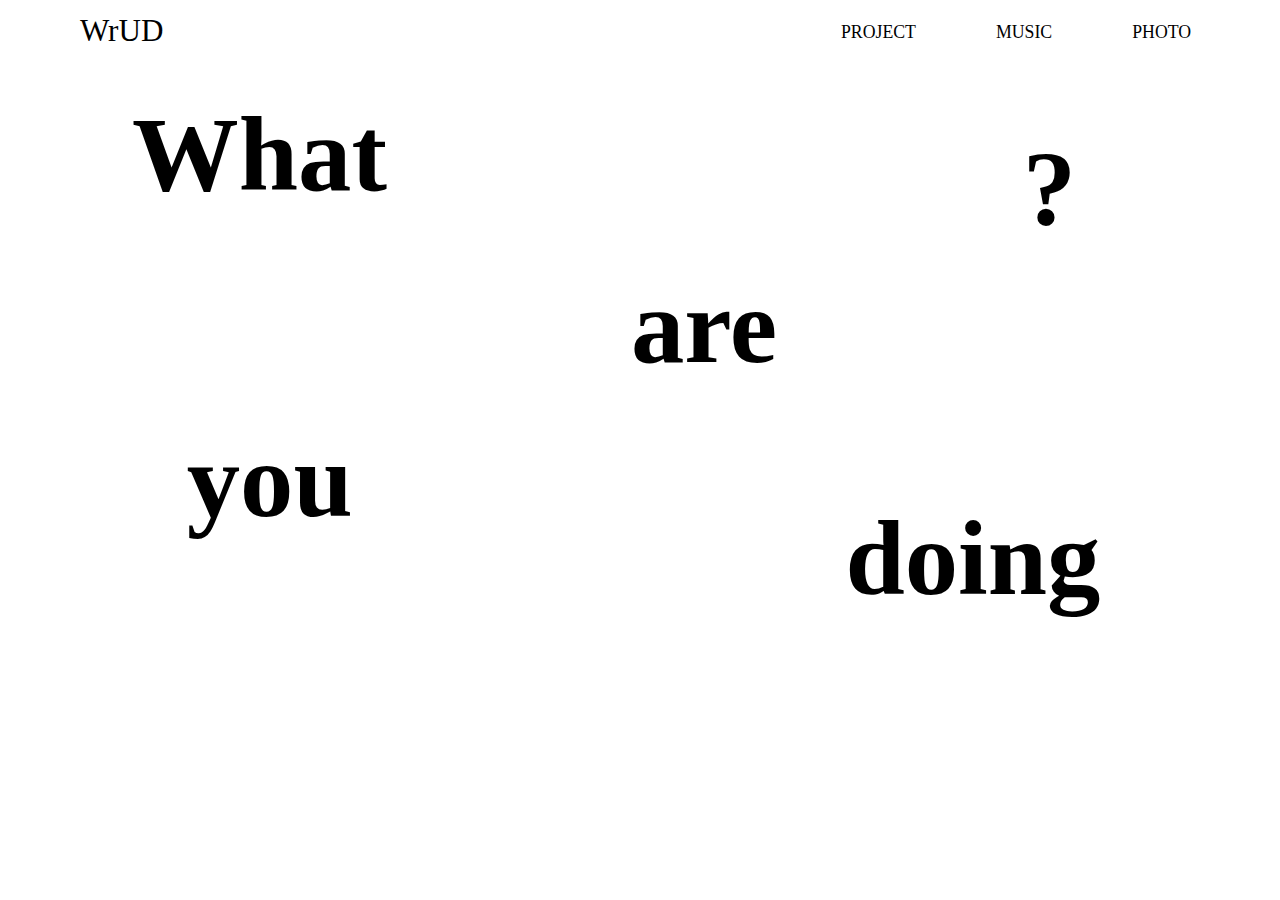
==== index.html @ 208aece9 "mainpage word 작성" ====
<!DOCTYPE html>
<html lang="kr">
<head>
  <meta charset="UTF-8">
  <meta http-equiv="X-UA-Compatible" content="IE=edge">
  <meta name="viewport" content="width=device-width, initial-scale=1.0">
  <link href="./css/index.css" rel="stylesheet">
  <title>WrUD</title>
</head>
<body>
  <header>
    <a href="index.html" class="header-logo">WrUD</a>
    <div class="header-all-list">
      <a href="project.html" class="header-list">PROJECT</a>
      <a href="music.html" class="header-list">MUSIC</a>
      <a href="photo.html" class="header-list">PHOTO</a>
    </div>
  </header>
  <div class="all-main-page-words">
    <div class="main-page-words-1">What</div>
    <div class="main-page-words-2">are</div>
    <div class="main-page-words-3">you</div>
    <div class="main-page-words-4">doing</div>
    <div class="main-page-words-5">?</div>
  </div>

</html>
---- css/index.css ----
@font-face {
  font-family: 'SpoqaHanSansNeo-Regular';
  src: url('https://cdn.jsdelivr.net/gh/projectnoonnu/noonfonts_2108@1.1/SpoqaHanSansNeo-Regular.woff') format('woff');
  font-weight: normal;
  font-style: normal;
}

* {
  margin: 0;
  padding: 0;
}

a {
  text-decoration:none
}
/* header 시작 */
header {
  font-family: 'SpoqaHanSansNeo-light';
  display: flex;
  height: 5.9028vw;
  background-color: white;
  justify-content: space-between;
}

.header-all-list {
  display: flex;
  margin-right: 6.9444vw;
}

.header-logo {
  font-size: 2.4306vw;
  color: black;
  padding: 1.0417vw 0;
  margin-left: 6.25vw;
  padding-bottom: 2.0833vw;
}

.header-list {
  font-size: 1.3889vw;
  color: black;
  padding: 1.7014vw 0;
  margin-left: 6.25vw;
}

a.header-list:link { 
  text-decoration:none 
}

a.header-list:visited { 
  text-decoration:none 
}

a.header-list:hover { 
  text-decoration:underline 
}

a.header-list:active { 
  text-decoration:none 
}
/* header 끝 */

/* 메인페이지 what are you doing? 단어 분할 화면 시작 */
.all-main-page-words {
  font-family: 'graphik';
  font-style: normal;
  font-weight: bold;
  font-size: 8.3333vw;
  height: 41.6667vw;
  width: 83.333vw;
  margin: 1.3889vw 6.9444vw;
  position: relative;
  text-align: center;
}

.main-page-words-1{
  width: 21.5278vw;
  height: 9.1667vw;
  position: absolute;
  left: 2.5694vw;
}

.main-page-words-2{
  width: 13.3333vw;
  height: 9.1667vw;
  position: absolute;
  left: 41.3889vw;
  top: 13.4028vw;
}

.main-page-words-3{
  width: 15.0694vw;
  height: 9.1667vw;
  position: absolute;
  left: 6.5972vw;
  bottom: 7.0833vw;
}

.main-page-words-4{
  width: 23.5417vw;
  height: 9.1667vw;
  position: absolute;
  right: 2.5vw;
  bottom: 0.9722vw;
}

.main-page-words-5{
  width: 4.6528vw;
  height: 9.1667vw;
  position: absolute;
  top: 2.7083vw;
  right: 5.9722vw;
}
/* 메인페이지 what are you doing? 단어 분할 화면 끝 */
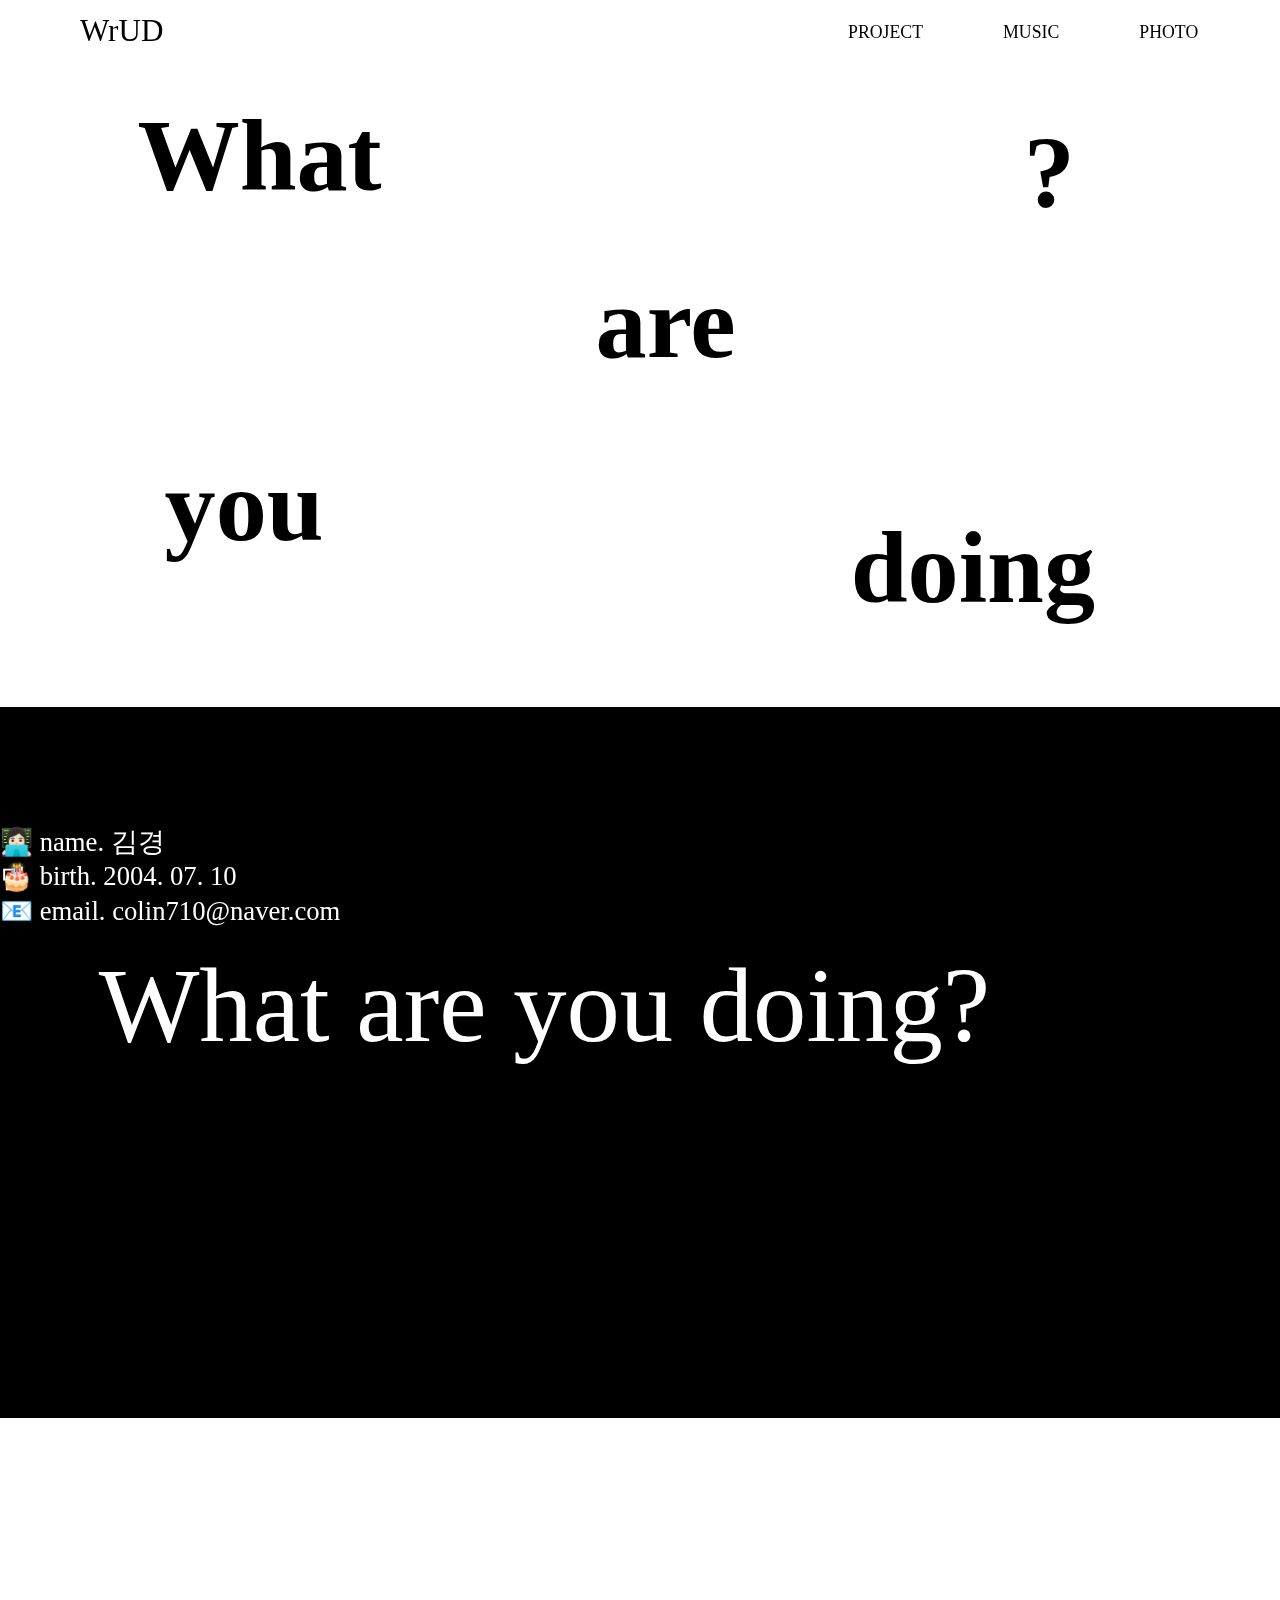
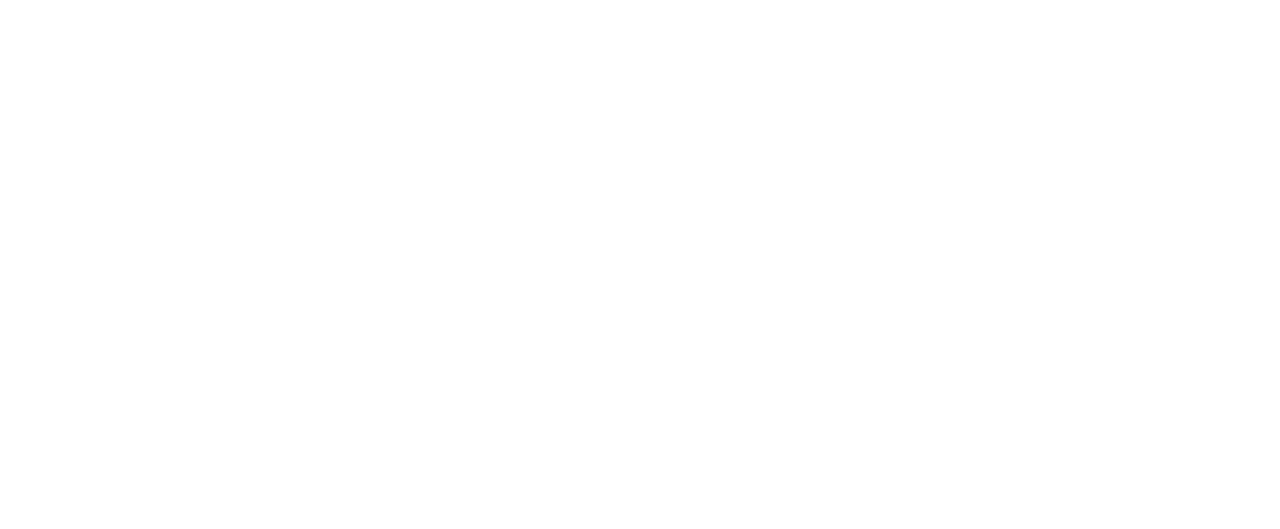
==== commit eaf9d7c2: "main page vw 수정 및 header 1차 수정" ====
--- a/index.html
+++ b/index.html
@@ -24,4 +24,15 @@
     <div class="main-page-words-5">?</div>
   </div>
 
+  <div class="content-1">
+    <div class="content-1-sentence">What are you doing?</div>
+    <div class="sentence-hover">
+      <div class="sentence-hover-1">👩🏻‍💻 name. 김경민</div>
+      <div class="sentence-hover-2">🎂 birth. 2004. 07. 10</div>
+      <div class="sentence-hover-3">📧 email. colin710@naver.com</div>
+    </div>
+  </div>
+
+
+  <div class="content-2"></div>
 </html>--- a/css/index.css
+++ b/css/index.css
@@ -13,18 +13,14 @@
 a {
   text-decoration:none
 }
+
 /* header 시작 */
 header {
-  font-family: 'SpoqaHanSansNeo-light';
+  font-family:'SpoqaHanSansNeo-light';
   display: flex;
-  height: 5.9028vw;
+  height: 6.2083vw;
   background-color: white;
   justify-content: space-between;
-}
-
-.header-all-list {
-  display: flex;
-  margin-right: 6.9444vw;
 }
 
 .header-logo {
@@ -33,6 +29,13 @@
   padding: 1.0417vw 0;
   margin-left: 6.25vw;
   padding-bottom: 2.0833vw;
+  position: fixed;
+}
+
+.header-all-list {
+  display: flex;
+  margin-left: 60vw;
+  position: fixed;
 }
 
 .header-list {
@@ -64,12 +67,12 @@
   font-family: 'graphik';
   font-style: normal;
   font-weight: bold;
-  font-size: 8.3333vw;
-  height: 41.6667vw;
+  font-size: 7.9861vw;
   width: 83.333vw;
-  margin: 1.3889vw 6.9444vw;
+  margin: 0 6.9444vw;
   position: relative;
   text-align: center;
+  height: 49vw;
 }
 
 .main-page-words-1{
@@ -77,22 +80,23 @@
   height: 9.1667vw;
   position: absolute;
   left: 2.5694vw;
+  top: 1.3889vw;
 }
 
 .main-page-words-2{
   width: 13.3333vw;
   height: 9.1667vw;
   position: absolute;
-  left: 41.3889vw;
-  top: 13.4028vw;
+  left: 38.3889vw;
+  top: 14.4028vw;
 }
 
 .main-page-words-3{
   width: 15.0694vw;
   height: 9.1667vw;
   position: absolute;
-  left: 6.5972vw;
-  bottom: 7.0833vw;
+  left: 4.5972vw;
+  bottom: 11.0833vw;
 }
 
 .main-page-words-4{
@@ -100,7 +104,7 @@
   height: 9.1667vw;
   position: absolute;
   right: 2.5vw;
-  bottom: 0.9722vw;
+  bottom: 6.25vw;
 }
 
 .main-page-words-5{
@@ -110,4 +114,60 @@
   top: 2.7083vw;
   right: 5.9722vw;
 }
-/* 메인페이지 what are you doing? 단어 분할 화면 끝 */+/* 메인페이지 what are you doing? 단어 분할 화면 끝 */
+
+.content-1 {
+  background-color: black;
+  height: 55.5556vw;
+}
+
+.content-1-sentence{
+  color: white;
+  font-family: 'graphik-bold';
+  font-size: 8.3333vw;
+  width: 84.6528vw;
+  height: 9.1667vw;
+  left: 7.7083vw;
+  top: 18.5417vw;
+  position: relative;
+}
+
+/* .content-1-sentence{
+  color: black;
+  -webkit-text-stroke: 1px white;
+  font-family: 'graphik-bold';
+  font-size: 8.3333vw;
+  width: 84.6528vw;
+  height: 9.1667vw;
+  left: 7.7083vw;
+  top: 18.5417vw;
+  position: relative;
+} */
+.sentence-hover{
+  color: white;
+  font-family:'SpoqaHanSansNeo-normal';
+  font-size: 2.0833vw;
+  position: absolute;
+}
+.sentence-hover-1{
+  width: 14.7222vw;
+  height: 2.7778vw;
+  left: 42.6389vw;
+  top: 31.5278vw;
+}
+.sentence-hover-2{
+  width: 19.9306vw;
+  height: 2.7778vw;
+  left: 40.0694vw;
+  top: 36.3194vw;
+}
+.sentence-hover-3{
+  width: 28.4028vw;
+  height: 2.7778vw;
+  left: 35.8333vw;
+  top: 41.1111vw;
+}
+.content-2 {
+  background-color:white;
+  height: 55.5556vw;
+}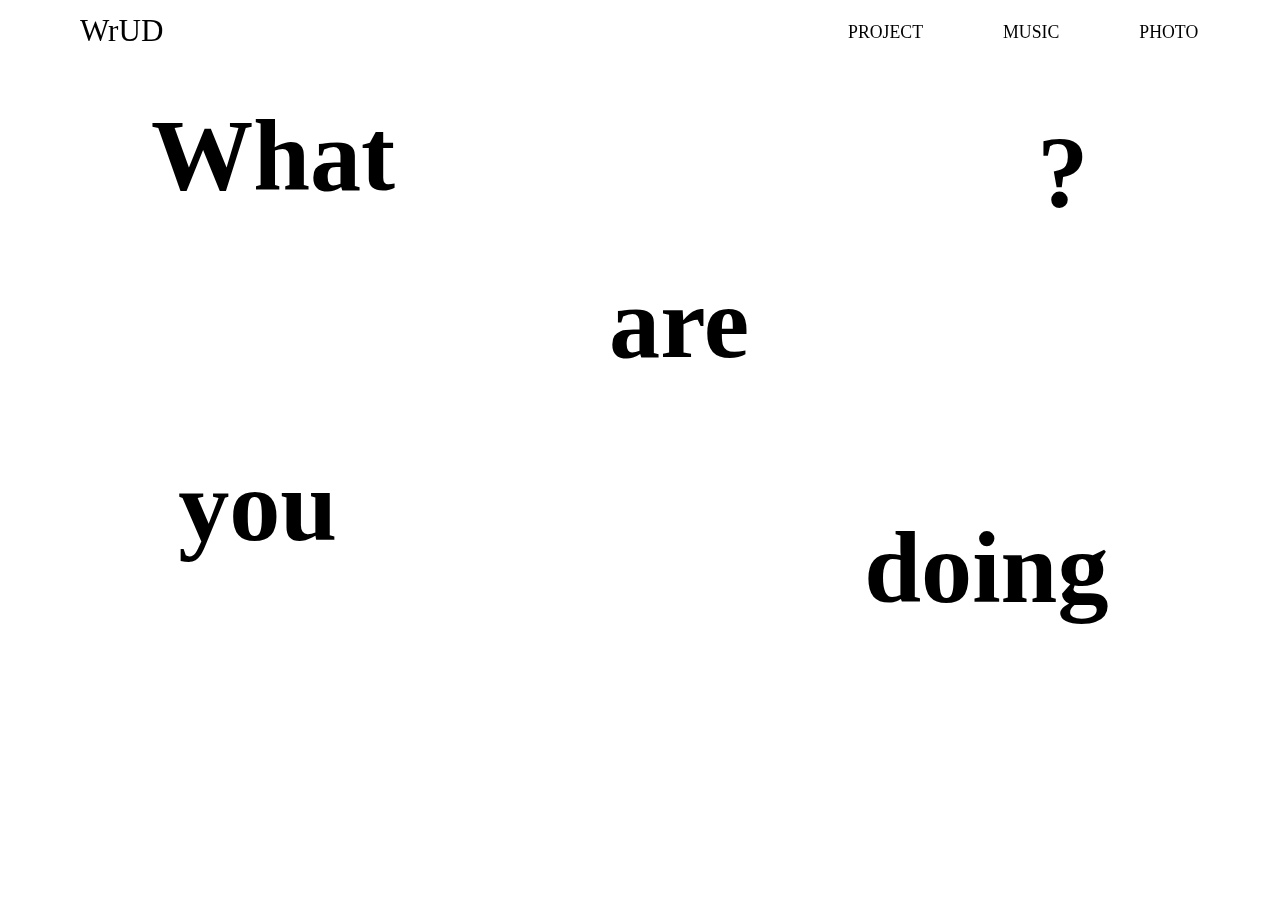
==== commit 31a241c2: "main page header 페이지 scroll 시, 색상 변경" ====
--- a/index.html
+++ b/index.html
@@ -1,5 +1,6 @@
 <!DOCTYPE html>
 <html lang="kr">
+
 <head>
   <meta charset="UTF-8">
   <meta http-equiv="X-UA-Compatible" content="IE=edge">
@@ -7,32 +8,50 @@
   <link href="./css/index.css" rel="stylesheet">
   <title>WrUD</title>
 </head>
+
 <body>
-  <header>
-    <a href="index.html" class="header-logo">WrUD</a>
-    <div class="header-all-list">
-      <a href="project.html" class="header-list">PROJECT</a>
-      <a href="music.html" class="header-list">MUSIC</a>
-      <a href="photo.html" class="header-list">PHOTO</a>
-    </div>
-  </header>
-  <div class="all-main-page-words">
-    <div class="main-page-words-1">What</div>
-    <div class="main-page-words-2">are</div>
-    <div class="main-page-words-3">you</div>
-    <div class="main-page-words-4">doing</div>
-    <div class="main-page-words-5">?</div>
-  </div>
-
-  <div class="content-1">
-    <div class="content-1-sentence">What are you doing?</div>
-    <div class="sentence-hover">
-      <div class="sentence-hover-1">👩🏻‍💻 name. 김경민</div>
-      <div class="sentence-hover-2">🎂 birth. 2004. 07. 10</div>
-      <div class="sentence-hover-3">📧 email. colin710@naver.com</div>
-    </div>
-  </div>
 
 
-  <div class="content-2"></div>
+  <!-- 첫 화면 시작 -->
+  <div class="container">
+    <div class="content content-0">
+      <!-- 배너 시작 -->
+      <header>
+        <a href="index.html" class="header-logo">WrUD</a>
+        <div class="header-all-list">
+          <a href="project.html" class="header-list">PROJECT</a>
+          <a href="music.html" class="header-list">MUSIC</a>
+          <a href="photo.html" class="header-list">PHOTO</a>
+        </div>
+      </header>
+      <!-- 배너 끝 -->
+      <div class="all-main-page-words">
+        <div class="main-page-words-1">What</div>
+        <div class="main-page-words-2">are</div>
+        <div class="main-page-words-3">you</div>
+        <div class="main-page-words-4">doing</div>
+        <div class="main-page-words-5">?</div>
+      </div>
+    </div>
+    <!-- 첫 화면 끝 -->
+
+    <!-- 두 번째 화면 시작 -->
+    <div class="content content-1">
+      <div class="content-1-sentence">What are you doing?</div>
+      <div class="sentence-hover">
+        <div class="sentence-hover-1">👩🏻‍💻 name. 김경민</div>
+        <div class="sentence-hover-2">🎂 birth. 2004. 07. 10</div>
+        <div class="sentence-hover-3">📧 email. colin710@naver.com</div>
+      </div>
+    </div>
+    <!-- 두 번째 화면 끝 -->
+
+    <!-- 세 번째 화면 시작 -->
+    <div class="content content-2"></div>
+  </div>
+  <!-- 세 번째 화면 끝 -->
+</body>
+
+<script src="./js/index.js"></script>
+
 </html>--- a/css/index.css
+++ b/css/index.css
@@ -11,15 +11,14 @@
 }
 
 a {
-  text-decoration:none
+  text-decoration: none
 }
 
 /* header 시작 */
 header {
-  font-family:'SpoqaHanSansNeo-light';
+  font-family: 'SpoqaHanSansNeo-light';
   display: flex;
   height: 6.2083vw;
-  background-color: white;
   justify-content: space-between;
 }
 
@@ -45,21 +44,22 @@
   margin-left: 6.25vw;
 }
 
-a.header-list:link { 
-  text-decoration:none 
+a.header-list:link {
+  text-decoration: none
 }
 
-a.header-list:visited { 
-  text-decoration:none 
+a.header-list:visited {
+  text-decoration: none
 }
 
-a.header-list:hover { 
-  text-decoration:underline 
+a.header-list:hover {
+  text-decoration: underline
 }
 
-a.header-list:active { 
-  text-decoration:none 
+a.header-list:active {
+  text-decoration: none
 }
+
 /* header 끝 */
 
 /* 메인페이지 what are you doing? 단어 분할 화면 시작 */
@@ -69,13 +69,14 @@
   font-weight: bold;
   font-size: 7.9861vw;
   width: 83.333vw;
-  margin: 0 6.9444vw;
   position: relative;
   text-align: center;
   height: 49vw;
+  margin-left: 8vw;
+  margin-right: 8vw;
 }
 
-.main-page-words-1{
+.main-page-words-1 {
   width: 21.5278vw;
   height: 9.1667vw;
   position: absolute;
@@ -83,7 +84,7 @@
   top: 1.3889vw;
 }
 
-.main-page-words-2{
+.main-page-words-2 {
   width: 13.3333vw;
   height: 9.1667vw;
   position: absolute;
@@ -91,7 +92,7 @@
   top: 14.4028vw;
 }
 
-.main-page-words-3{
+.main-page-words-3 {
   width: 15.0694vw;
   height: 9.1667vw;
   position: absolute;
@@ -99,7 +100,7 @@
   bottom: 11.0833vw;
 }
 
-.main-page-words-4{
+.main-page-words-4 {
   width: 23.5417vw;
   height: 9.1667vw;
   position: absolute;
@@ -107,21 +108,38 @@
   bottom: 6.25vw;
 }
 
-.main-page-words-5{
+.main-page-words-5 {
   width: 4.6528vw;
   height: 9.1667vw;
   position: absolute;
   top: 2.7083vw;
   right: 5.9722vw;
 }
+
 /* 메인페이지 what are you doing? 단어 분할 화면 끝 */
+
+.container {
+  width: 100%;
+  height: 100vh;
+  position: relative;
+  scroll-snap-type: y mandatory;
+  scroll-behavior: smooth;
+  overflow: auto;
+}
+
+.content {
+  width: 100%;
+  height: 100vh;
+  background-size: cover;
+  scroll-snap-align: start;
+}
 
 .content-1 {
   background-color: black;
   height: 55.5556vw;
 }
 
-.content-1-sentence{
+.content-1-sentence {
   color: white;
   font-family: 'graphik-bold';
   font-size: 8.3333vw;
@@ -143,31 +161,35 @@
   top: 18.5417vw;
   position: relative;
 } */
-.sentence-hover{
+.sentence-hover {
   color: white;
-  font-family:'SpoqaHanSansNeo-normal';
+  font-family: 'SpoqaHanSansNeo-normal';
   font-size: 2.0833vw;
   position: absolute;
 }
-.sentence-hover-1{
+
+.sentence-hover-1 {
   width: 14.7222vw;
   height: 2.7778vw;
   left: 42.6389vw;
   top: 31.5278vw;
 }
-.sentence-hover-2{
+
+.sentence-hover-2 {
   width: 19.9306vw;
   height: 2.7778vw;
   left: 40.0694vw;
   top: 36.3194vw;
 }
-.sentence-hover-3{
+
+.sentence-hover-3 {
   width: 28.4028vw;
   height: 2.7778vw;
   left: 35.8333vw;
   top: 41.1111vw;
 }
+
 .content-2 {
-  background-color:white;
+  background-color: white;
   height: 55.5556vw;
 }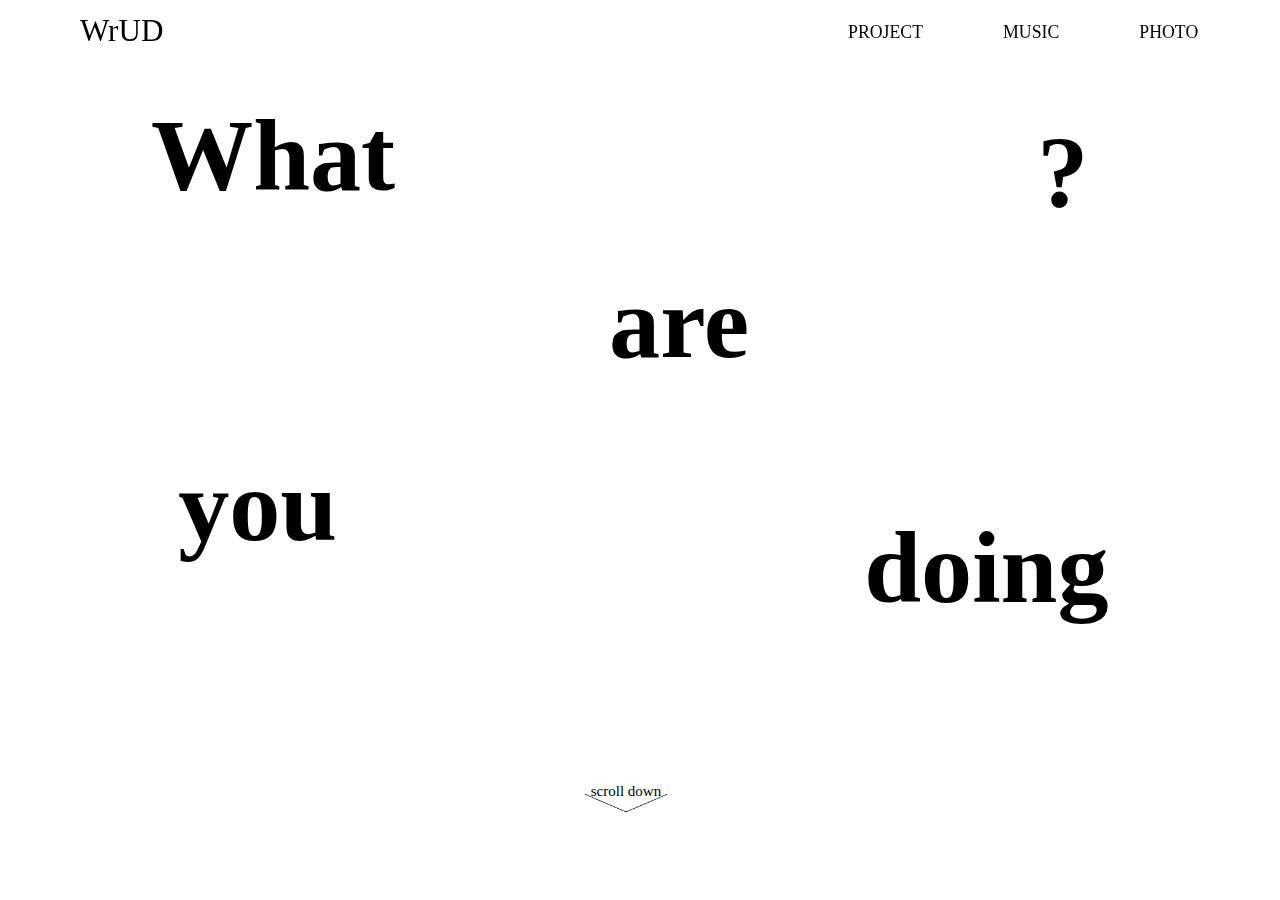
==== commit 20f0b572: "second page what are you doing? 글자 hover 시 변경" ====
--- a/index.html
+++ b/index.html
@@ -25,6 +25,7 @@
         </div>
       </header>
       <!-- 배너 끝 -->
+
       <div class="all-main-page-words">
         <div class="main-page-words-1">What</div>
         <div class="main-page-words-2">are</div>
@@ -32,6 +33,13 @@
         <div class="main-page-words-4">doing</div>
         <div class="main-page-words-5">?</div>
       </div>
+
+      <!-- scroll down 시작 -->
+      <div class="scroll-down">
+        <p>scroll down</p>
+        <img src="./img/WRUDarrow-03.png" class="arrow-down">
+      </div>
+      <!-- scroll down 끝 -->
     </div>
     <!-- 첫 화면 끝 -->
 
--- a/css/index.css
+++ b/css/index.css
@@ -29,6 +29,7 @@
   margin-left: 6.25vw;
   padding-bottom: 2.0833vw;
   position: fixed;
+  transition: 0.3s;
 }
 
 .header-all-list {
@@ -42,6 +43,7 @@
   color: black;
   padding: 1.7014vw 0;
   margin-left: 6.25vw;
+  transition: 0.3s;
 }
 
 a.header-list:link {
@@ -118,6 +120,42 @@
 
 /* 메인페이지 what are you doing? 단어 분할 화면 끝 */
 
+/* scroll down start */
+
+.scroll-down {
+  position: absolute;
+  font-size: 15px;
+  /* font-family: ; */
+  height: 20px;
+  width: 100px;
+  color: black;
+  top: 87%;
+  left: 45%;
+  animation-name: arrow-down;
+  animation-duration: 1s;
+  animation-iteration-count: infinite;
+  animation-direction: alternate;
+  animation-delay: 1s;
+  text-align: center;
+}
+
+@keyframes arrow-down {
+  from {
+    margin-top: 0;
+  }
+
+  to {
+    margin-top: 20px;
+  }
+}
+
+.arrow-down {
+  width: 6.5vw;
+  margin-top: -15px;
+}
+
+/* scroll down finish */
+
 .container {
   width: 100%;
   height: 100vh;
@@ -127,6 +165,7 @@
   overflow: auto;
 }
 
+/* 두 번째 화면 시작 */
 .content {
   width: 100%;
   height: 100vh;
@@ -150,7 +189,14 @@
   position: relative;
 }
 
-/* .content-1-sentence{
+.sentence-hover {
+  color: white;
+  font-family: 'SpoqaHanSansNeo';
+  font-size: 2.0833vw;
+  position: absolute;
+}
+
+.content-1-sentence:hover {
   color: black;
   -webkit-text-stroke: 1px white;
   font-family: 'graphik-bold';
@@ -160,12 +206,7 @@
   left: 7.7083vw;
   top: 18.5417vw;
   position: relative;
-} */
-.sentence-hover {
-  color: white;
-  font-family: 'SpoqaHanSansNeo-normal';
-  font-size: 2.0833vw;
-  position: absolute;
+  transition: 1s;
 }
 
 .sentence-hover-1 {
@@ -189,6 +230,9 @@
   top: 41.1111vw;
 }
 
+/* 두 번째 화면 끝 */
+
+/* 세 번째 화면 시작 */
 .content-2 {
   background-color: white;
   height: 55.5556vw;
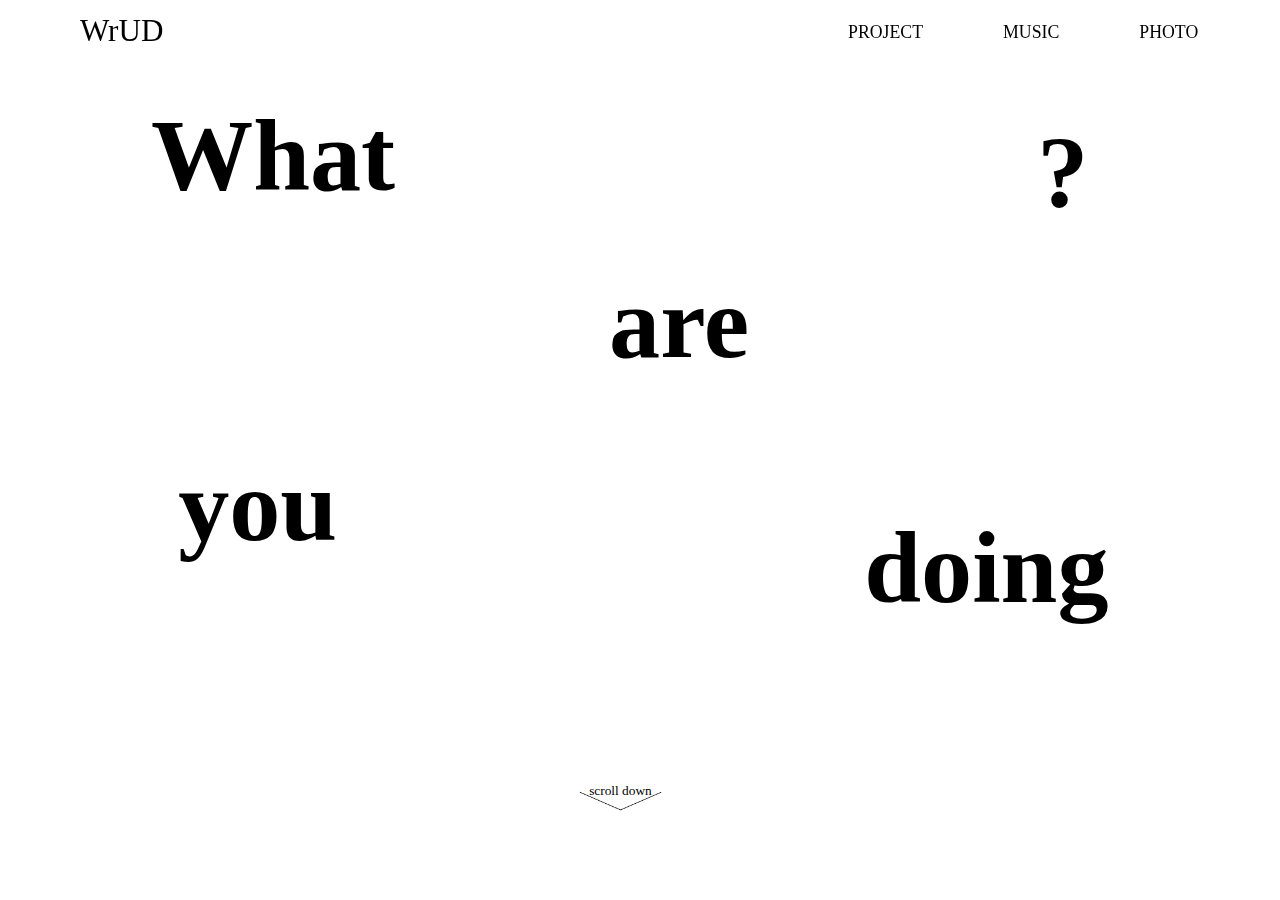
==== commit 92f80df5: "second page text hover시, 자기소개 내용 나오기 완료 1차" ====
--- a/index.html
+++ b/index.html
@@ -10,10 +10,8 @@
 </head>
 
 <body>
-
-
-  <!-- 첫 화면 시작 -->
   <div class="container">
+    <!-- 첫 화면 시작 -->
     <div class="content content-0">
       <!-- 배너 시작 -->
       <header>
@@ -47,8 +45,8 @@
     <div class="content content-1">
       <div class="content-1-sentence">What are you doing?</div>
       <div class="sentence-hover">
-        <div class="sentence-hover-1">👩🏻‍💻 name. 김경민</div>
-        <div class="sentence-hover-2">🎂 birth. 2004. 07. 10</div>
+        <div class="sentence-hover-1"> 👩🏻‍💻 name. 김경민</div>
+        <div class="sentence-hover-2"> 🎂 birth. 2004. 07. 10</div>
         <div class="sentence-hover-3">📧 email. colin710@naver.com</div>
       </div>
     </div>
--- a/css/index.css
+++ b/css/index.css
@@ -124,10 +124,10 @@
 
 .scroll-down {
   position: absolute;
-  font-size: 15px;
+  font-size: 1.0417vw;
   /* font-family: ; */
-  height: 20px;
-  width: 100px;
+  height: 1.3889vw;
+  width: 6.9444vw;
   color: black;
   top: 87%;
   left: 45%;
@@ -145,13 +145,13 @@
   }
 
   to {
-    margin-top: 20px;
+    margin-top: 1.3889vw;
   }
 }
 
 .arrow-down {
   width: 6.5vw;
-  margin-top: -15px;
+  margin-top: -1.0417vw;
 }
 
 /* scroll down finish */
@@ -184,16 +184,23 @@
   font-size: 8.3333vw;
   width: 84.6528vw;
   height: 9.1667vw;
-  left: 7.7083vw;
+  left: 8.5vw;
   top: 18.5417vw;
   position: relative;
+  z-index: 2;
 }
 
 .sentence-hover {
   color: white;
-  font-family: 'SpoqaHanSansNeo';
-  font-size: 2.0833vw;
-  position: absolute;
+  font-family: 'SpoqaHanSansNeo-light';
+  font-size: 2vw;
+  position: relative;
+  left: 4vw;
+  width: 28.4722vw;
+  margin: auto;
+  z-index: 0;
+  opacity: 0;
+  padding-top: 15.9722vw;
 }
 
 .content-1-sentence:hover {
@@ -203,10 +210,16 @@
   font-size: 8.3333vw;
   width: 84.6528vw;
   height: 9.1667vw;
-  left: 7.7083vw;
-  top: 18.5417vw;
+  left: 8.5vw;
+  top: 15vw;
   position: relative;
   transition: 1s;
+}
+
+.content-1-sentence:hover+.sentence-hover {
+  padding-top: 20.8333vw;
+  transition: 1s;
+  opacity: 1;
 }
 
 .sentence-hover-1 {
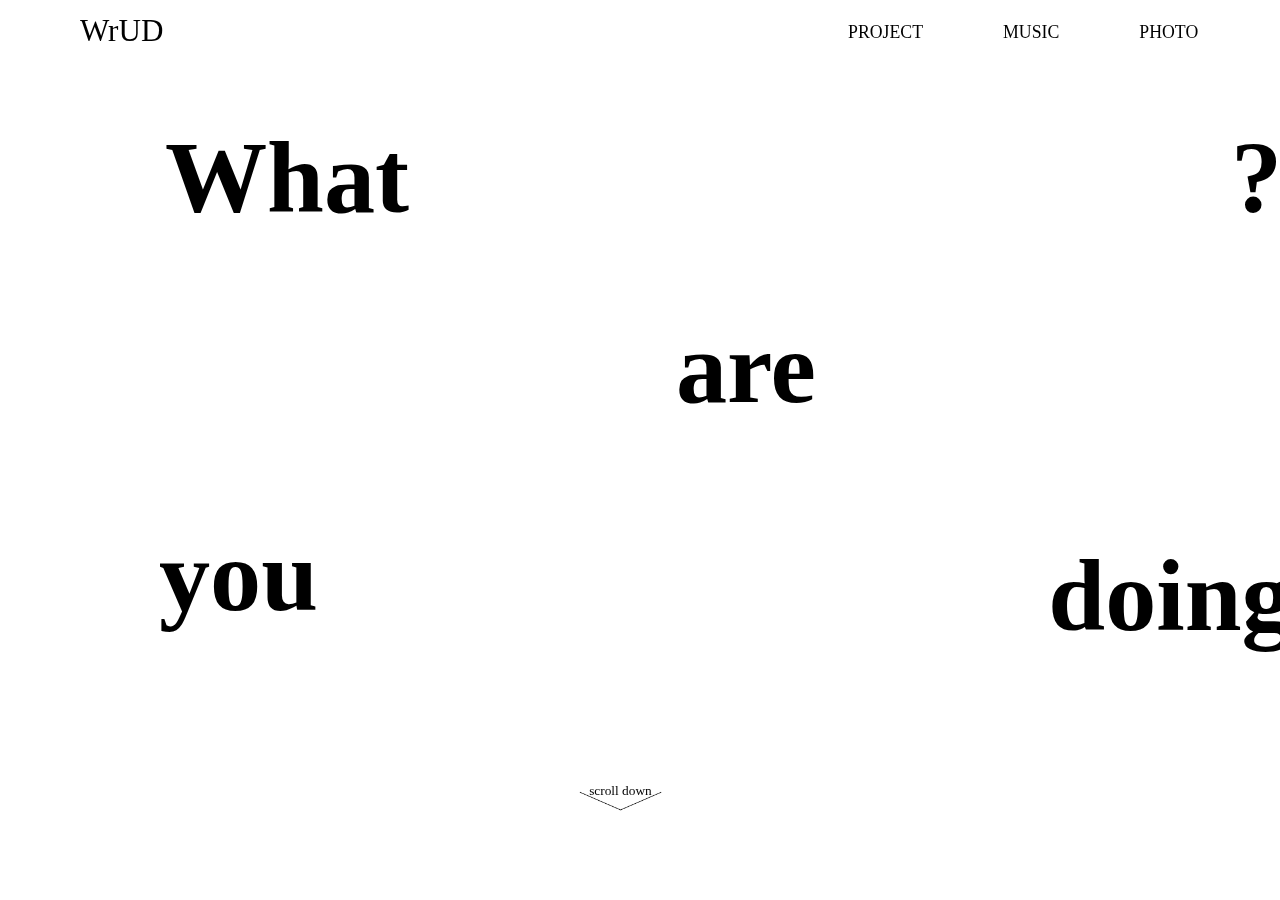
==== commit 4d52e2b4: "main page words to move" ====
--- a/index.html
+++ b/index.html
@@ -12,7 +12,7 @@
 <body>
   <div class="container">
     <!-- 첫 화면 시작 -->
-    <div class="content content-0">
+    <div class="content firstpage">
       <!-- 배너 시작 -->
       <header>
         <a href="index.html" class="header-logo">WrUD</a>
@@ -24,25 +24,26 @@
       </header>
       <!-- 배너 끝 -->
 
-      <div class="all-main-page-words">
-        <div class="main-page-words-1">What</div>
-        <div class="main-page-words-2">are</div>
-        <div class="main-page-words-3">you</div>
-        <div class="main-page-words-4">doing</div>
-        <div class="main-page-words-5">?</div>
+      <div class="all-main-page-words drop-box">
+        <div class="drag-box main-page-words-1"> What </div>
+        <div class="drag-box main-page-words-2">are </div>
+        <div class="drag-box main-page-words-3">you</div>
+        <div class="drag-box main-page-words-4">doing</div>
+        <div class="drag-box main-page-words-5">?</div>
       </div>
+    </div>
 
-      <!-- scroll down 시작 -->
-      <div class="scroll-down">
-        <p>scroll down</p>
-        <img src="./img/WRUDarrow-03.png" class="arrow-down">
-      </div>
-      <!-- scroll down 끝 -->
+    <!-- scroll down 시작 -->
+    <div class="scroll-down">
+      <p>scroll down</p>
+      <img src="./img/WRUDarrow-03.png" class="arrow-down">
     </div>
+    <!-- scroll down 끝 -->
+
     <!-- 첫 화면 끝 -->
 
     <!-- 두 번째 화면 시작 -->
-    <div class="content content-1">
+    <div class="content secondpage">
       <div class="content-1-sentence">What are you doing?</div>
       <div class="sentence-hover">
         <div class="sentence-hover-1"> 👩🏻‍💻 name. 김경민</div>
@@ -53,7 +54,12 @@
     <!-- 두 번째 화면 끝 -->
 
     <!-- 세 번째 화면 시작 -->
-    <div class="content content-2"></div>
+    <div class="content thirdpage">
+      <a class="circle" id="circle1" href="project.html">프로젝트</a>
+      <a class="circle" id="circle2" href="music.html">음악</a>
+      <a class="circle" id="circle3" href="photo.html">사진</a>
+    </div>
+
   </div>
   <!-- 세 번째 화면 끝 -->
 </body>
--- a/css/index.css
+++ b/css/index.css
@@ -8,10 +8,6 @@
 * {
   margin: 0;
   padding: 0;
-}
-
-a {
-  text-decoration: none
 }
 
 /* header 시작 */
@@ -43,23 +39,27 @@
   color: black;
   padding: 1.7014vw 0;
   margin-left: 6.25vw;
-  transition: 0.3s;
+  transition: 0.5s;
+}
+
+a {
+  text-decoration: none;
 }
 
 a.header-list:link {
-  text-decoration: none
+  text-decoration: none;
 }
 
 a.header-list:visited {
-  text-decoration: none
+  text-decoration: none;
 }
 
 a.header-list:hover {
-  text-decoration: underline
+  text-decoration: underline;
 }
 
 a.header-list:active {
-  text-decoration: none
+  text-decoration: none;
 }
 
 /* header 끝 */
@@ -74,48 +74,50 @@
   position: relative;
   text-align: center;
   height: 49vw;
-  margin-left: 8vw;
-  margin-right: 8vw;
+  /* margin-left: 8vw;
+  margin-right: 8vw; */
+  /* width: 100%;
+  height: 100vh; */
 }
 
 .main-page-words-1 {
-  width: 21.5278vw;
-  height: 9.1667vw;
-  position: absolute;
-  left: 2.5694vw;
-  top: 1.3889vw;
+  width: 310.0003px;
+  height: 132.0005px;
+  position: absolute;
+  left: 132px;
+  top: 40px;
 }
 
 .main-page-words-2 {
-  width: 13.3333vw;
-  height: 9.1667vw;
-  position: absolute;
-  left: 38.3889vw;
-  top: 14.4028vw;
+  width: 191.9995px;
+  height: 132.0005px;
+  position: absolute;
+  left: 650px;
+  top: 230px;
 }
 
 .main-page-words-3 {
-  width: 15.0694vw;
-  height: 9.1667vw;
-  position: absolute;
-  left: 4.5972vw;
-  bottom: 11.0833vw;
+  width: 216.9994px;
+  height: 132.0005px;
+  position: absolute;
+  left: 130px;
+  bottom: 230px;
 }
 
 .main-page-words-4 {
-  width: 23.5417vw;
-  height: 9.1667vw;
-  position: absolute;
-  right: 2.5vw;
-  bottom: 6.25vw;
+  width: 339.0005px;
+  height: 132.0005px;
+  position: absolute;
+  right: 100px;
+  bottom: 210px;
 }
 
 .main-page-words-5 {
-  width: 4.6528vw;
-  height: 9.1667vw;
-  position: absolute;
-  top: 2.7083vw;
-  right: 5.9722vw;
+  width: 67.0003px;
+  height: 132.0005px;
+  position: absolute;
+  top: 40px;
+  right: 150px;
 }
 
 /* 메인페이지 what are you doing? 단어 분할 화면 끝 */
@@ -173,7 +175,7 @@
   scroll-snap-align: start;
 }
 
-.content-1 {
+.secondpage {
   background-color: black;
   height: 55.5556vw;
 }
@@ -246,7 +248,78 @@
 /* 두 번째 화면 끝 */
 
 /* 세 번째 화면 시작 */
-.content-2 {
+.thirdpage {
   background-color: white;
   height: 55.5556vw;
+}
+
+.circle {
+  background-color: none;
+  width: 280px;
+  height: 280px;
+  border: black 1px solid;
+  border-radius: 150px;
+  position: absolute;
+  display: flex;
+  margin-top: 20%;
+  font-family: 'SpoqaHanSansNeo-light';
+  font-size: 30px;
+  color: black;
+  align-items: center;
+  justify-content: center;
+}
+
+#circle1 {
+  left: 124px;
+}
+
+#circle2 {
+  left: 580px;
+}
+
+#circle3 {
+  left: 1036px;
+}
+
+a.circle:link {
+  text-decoration: none;
+}
+
+a.circle:visited {
+  text-decoration: none;
+}
+
+a.circle:active {
+  text-decoration: none;
+}
+
+#circle1:hover {
+  background-color: black;
+  color: white;
+  transition: 0.3s;
+}
+
+#circle2:hover {
+  background-color: black;
+  color: white;
+  transition: 0.3s;
+}
+
+#circle3:hover {
+  background-color: black;
+  color: white;
+  transition: 0.3s;
+}
+
+
+/* 세 번째 화면 끝 */
+
+.drag-box {
+  position: absolute;
+  text-align: center;
+}
+
+.drop-box {
+  width: 1440px;
+  height: 800px;
 }